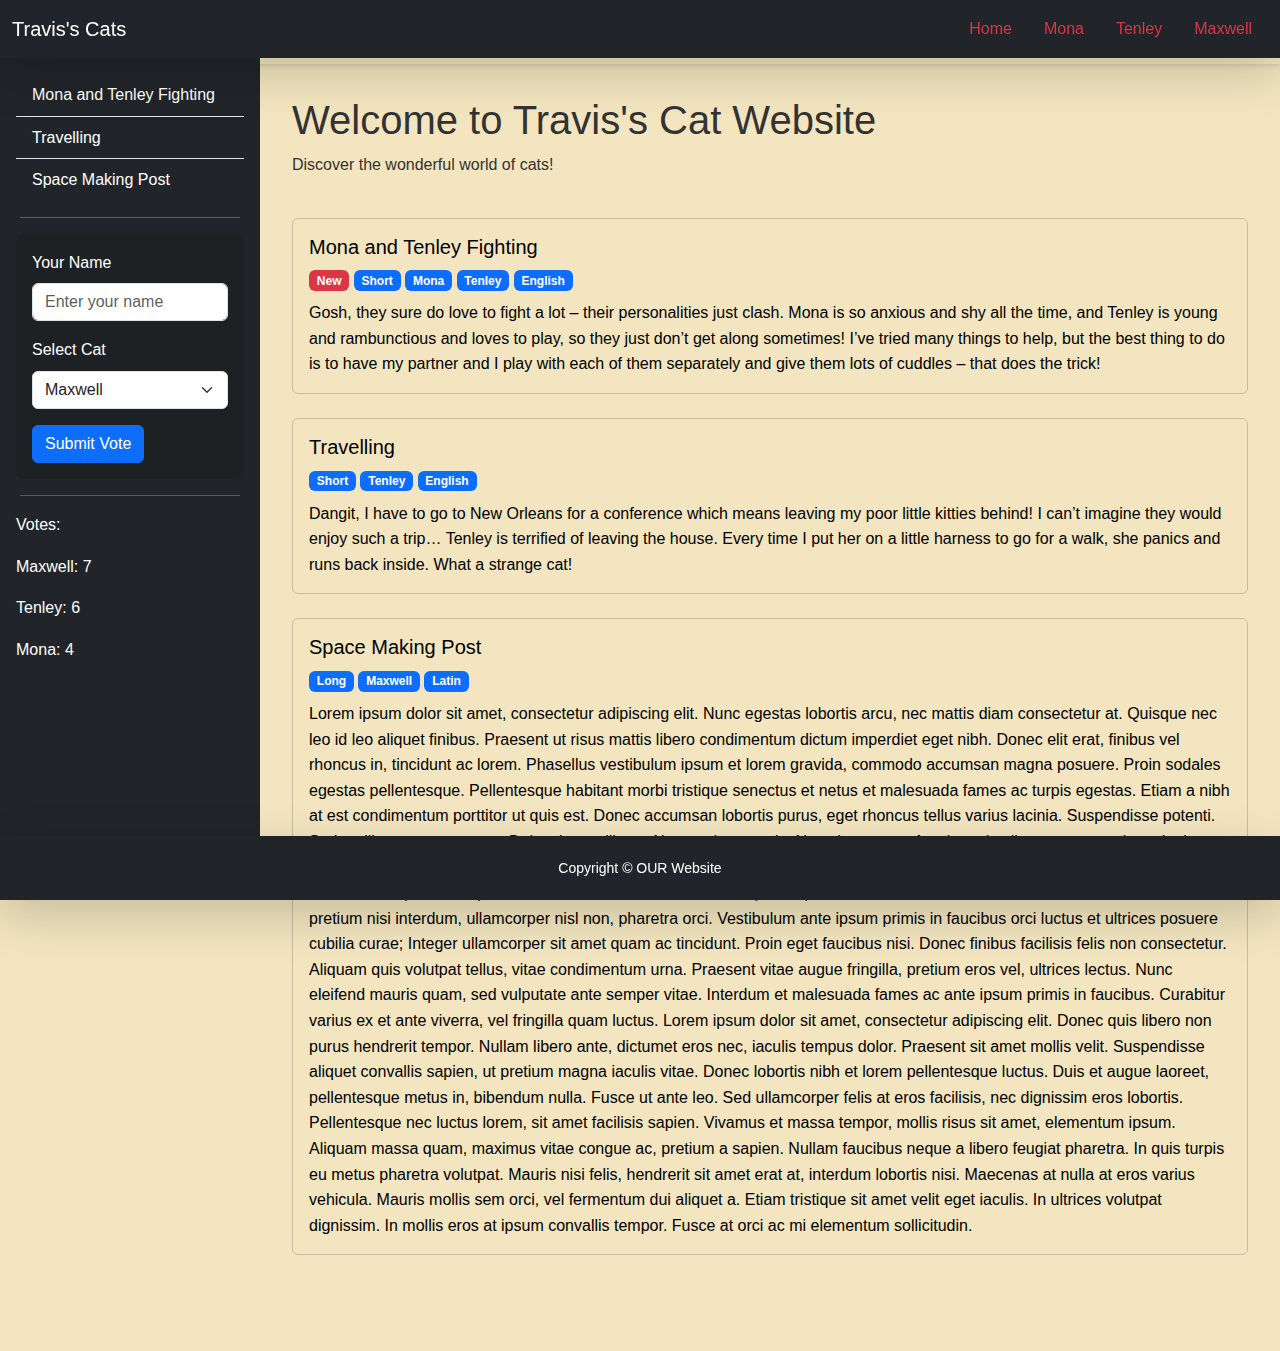
==== index.html @ 0ede594a "Change structure, add voting functionality, better styling" ====
<!DOCTYPE html>
<html lang="en">

<head>
    <meta charset="UTF-8">
    <meta name="viewport" content="width=device-width, initial-scale=1.0">
    <link href="https://cdn.jsdelivr.net/npm/bootstrap@5.3.3/dist/css/bootstrap.min.css" rel="stylesheet"
        integrity="sha384-QWTKZyjpPEjISv5WaRU9OFeRpok6YctnYmDr5pNlyT2bRjXh0JMhjY6hW+ALEwIH" crossorigin="anonymous">
    <link rel="stylesheet" href="resources/css/style.css">
    <link rel="stylesheet" href="resources/css/home.css">
    <script src="scripts/jquery-3.7.1.min.js"></script>
    <script src="scripts/script.js"></script>
    <title>Travis's cats</title>
</head>

<body class="d-flex flex-column min-vh-100">
    <header class="header">
        <!-- HEADER -->
        <nav class="navbar navbar-expand-md navbar-dark bg-dark shadow-lg">
            <div class="container-fluid">
                <a href="/" class="navbar-brand d-flex align-items-center">
                    Travis's Cats
                </a>
                <nav class="horizontal-nav d-none d-md-flex">
                    <ul class="nav">
                        <li class="nav-item">
                            <a class="nav-link link-danger" href="index.html">Home</a>
                        </li>
                        <li class="nav-item">
                            <a class="nav-link link-danger" href="pages/mona.html">Mona</a>
                        </li>
                        <li class="nav-item">
                            <a class="nav-link link-danger" href="pages/tenley.html">Tenley</a>
                        </li>
                        <li class="nav-item">
                            <a class="nav-link link-danger" href="pages/maxwell.html">Maxwell</a>
                        </li>
                    </ul>
                </nav>
                <button class="navbar-toggler mobile-menu-toggle" type="button" aria-label="Toggle navigation">
                    <span class="navbar-toggler-icon"></span>
                </button>
            </div>
        </nav>

        <!-- SIDEBAR -->
        <nav class="sidebar d-md-block px-3 block collapse bg-dark text-white">
            <nav class="horizontal-nav-mobile d-md-none d-flex justify-content-center">
                <ul class="nav">
                    <li class="nav-item">
                        <a class="nav-link link-danger" href="index.html">Home</a>
                    </li>
                    <li class="nav-item">
                        <a class="nav-link link-danger" href="pages/mona.html">Mona</a>
                    </li>
                    <li class="nav-item">
                        <a class="nav-link link-danger" href="pages/tenley.html">Tenley</a>
                    </li>
                    <li class="nav-item">
                        <a class="nav-link link-danger" href="pages/maxwell.html">Maxwell</a>
                    </li>
                </ul>
            </nav>
            <hr class="my-3 mx-1 d-md-none"/>
            <div class="sidebar-element-margin list-group list-group-flush">
                <a href="#article1" class="list-group-item list-group-item-action bg-dark text-white">Mona and Tenley Fighting</a>
                <a href="#article2" class="list-group-item list-group-item-action bg-dark text-white">Travelling</a>
                <a href="#article3" class="list-group-item list-group-item-action bg-dark text-white">Space Making Post</a>
            </div>
            <hr class="my-3 mx-1"/>
            <form id="voteForm">
                <div class="mb-3">
                    <label for="inputName" class="form-label text-white">Your Name</label>
                    <input type="text" class="form-control" id="inputName" placeholder="Enter your name" required>
                </div>
                <div class="mb-3">
                    <label for="catSelect" class="form-label text-white">Select Cat</label>
                    <select id="catSelect" class="form-select" aria-label="Select a cat to vote for">
                        <option value="Maxwell" selected>Maxwell</option>
                        <option value="Tenley">Tenley</option>
                        <option value="Mona">Mona</option>
                    </select>
                </div>
                <button type="submit" class="btn btn-primary">Submit Vote</button>
            </form>
            <hr class="my-3 mx-1"/>
            <p>Votes:</p>
            <p>Maxwell: <span id="maxwell-votes">7</span></p>
            <p>Tenley: <span id="tenley-votes">6</span></p>
            <p>Mona: <span id="mona-votes">4</span></p>
        </nav>
    </header>

    <!-- MAIN CONTENT -->
    <main>
        <div class="container-fluid p-4">
            <h1>Welcome to Travis's Cat Website</h1>
            <p>Discover the wonderful world of cats!</p>
            <div class="row g-4 mt-3">
                <!-- Blog Post 1 -->
                <div class="col-12">
                    <article class="card bg-transparent text-black h-100">
                        <div class="card-body">
                            <h5 id="article1" class="card-title">Mona and Tenley Fighting</h5>
                            <div class="mb-2">
                                <span class="badge bg-danger">New</span>
                                <span class="badge bg-primary">Short</span>
                                <span class="badge bg-primary">Mona</span>
                                <span class="badge bg-primary">Tenley</span>
                                <span class="badge bg-primary">English</span>
                            </div>
                            <p class="card-text">Gosh, they sure do love to fight a lot – their personalities just
                                clash. Mona is so anxious and shy all the
                                time, and Tenley is young and rambunctious and loves to play, so they just don’t get
                                along sometimes! I’ve
                                tried many things to help, but the best thing to do is to have my partner and I play
                                with each of them
                                separately and give them lots of cuddles – that does the trick!
                            </p>

                        </div>
                    </article>
                </div>
                <div class="col-12">
                    <article class="card bg-transparent text-black h-100">
                        <div class="card-body">
                            <h5 id="article2" class="card-title">Travelling</h5>
                            <div class="mb-2">
                                <span class="badge bg-primary">Short</span>
                                <span class="badge bg-primary">Tenley</span>
                                <span class="badge bg-primary">English</span>
                            </div>
                            <p class="card-text">Dangit, I have to go to New Orleans for a conference which means
                                leaving my poor little kitties behind! I
                                can’t imagine they would enjoy such a trip… Tenley is terrified of leaving the house.
                                Every time I put her
                                on a little harness to go for a walk, she panics and runs back inside. What a strange
                                cat!
                            </p>
                        </div>
                    </article>
                </div>
                <div class="col-12">
                    <article class="card bg-transparent text-black h-100">
                        <div class="card-body">
                            <h5 id="article3" class="card-title">Space Making Post</h5>
                            <div class="mb-2">
                                <span class="badge bg-primary">Long</span>
                                <span class="badge bg-primary">Maxwell</span>
                                <span class="badge bg-primary">Latin</span>
                            </div>
                            <p class="card-text">Lorem ipsum dolor sit amet, consectetur adipiscing elit. Nunc egestas
                                lobortis arcu, nec mattis diam
                                consectetur at. Quisque nec leo id leo aliquet finibus. Praesent ut risus mattis libero
                                condimentum dictum
                                imperdiet eget nibh. Donec elit erat, finibus vel rhoncus in, tincidunt ac lorem.
                                Phasellus vestibulum ipsum
                                et lorem gravida, commodo accumsan magna posuere. Proin sodales egestas pellentesque.
                                Pellentesque
                                habitant morbi tristique senectus et netus et malesuada fames ac turpis egestas. Etiam a
                                nibh at est
                                condimentum porttitor ut quis est. Donec accumsan lobortis purus, eget rhoncus tellus
                                varius lacinia.
                                Suspendisse potenti. Sed mollis egestas tempus. Duis a lectus libero. Nam sed est
                                turpis. Nunc justo arcu,
                                feugiat quis elit eu, cursus euismod mi. Curabitur rutrum nisl libero, in elementum
                                neque volutpat euismod.
                                Mauris semper sollicitudin purus nec tempus.
                                Ut mattis nulla sem, ac tristique est aliquam et. Maecenas lorem velit, ornare quis
                                aliquam sed, viverra vitae
                                diam. Duis et sem mi. Praesent pretium nisi interdum, ullamcorper nisl non, pharetra
                                orci. Vestibulum ante
                                ipsum primis in faucibus orci luctus et ultrices posuere cubilia curae; Integer
                                ullamcorper sit amet quam ac
                                tincidunt. Proin eget faucibus nisi. Donec finibus facilisis felis non consectetur.
                                Aliquam quis volutpat
                                tellus, vitae condimentum urna. Praesent vitae augue fringilla, pretium eros vel,
                                ultrices lectus.
                                Nunc eleifend mauris quam, sed vulputate ante semper vitae. Interdum et malesuada fames
                                ac ante ipsum
                                primis in faucibus. Curabitur varius ex et ante viverra, vel fringilla quam luctus.
                                Lorem ipsum dolor sit
                                amet, consectetur adipiscing elit. Donec quis libero non purus hendrerit tempor. Nullam
                                libero ante, dictumet eros nec, iaculis tempus dolor. Praesent sit amet mollis velit.
                                Suspendisse aliquet convallis sapien, ut
                                pretium magna iaculis vitae. Donec lobortis nibh et lorem pellentesque luctus.
                                Duis et augue laoreet, pellentesque metus in, bibendum nulla. Fusce ut ante leo. Sed
                                ullamcorper felis at
                                eros facilisis, nec dignissim eros lobortis. Pellentesque nec luctus lorem, sit amet
                                facilisis sapien. Vivamus
                                et massa tempor, mollis risus sit amet, elementum ipsum. Aliquam massa quam, maximus
                                vitae congue ac,
                                pretium a sapien. Nullam faucibus neque a libero feugiat pharetra. In quis turpis eu
                                metus pharetra volutpat.
                                Mauris nisi felis, hendrerit sit amet erat at, interdum lobortis nisi. Maecenas at nulla
                                at eros varius vehicula.
                                Mauris mollis sem orci, vel fermentum dui aliquet a. Etiam tristique sit amet velit eget
                                iaculis. In ultrices
                                volutpat dignissim. In mollis eros at ipsum convallis tempor. Fusce at orci ac mi
                                elementum sollicitudin.
                            </p>
                        </div>
                    </article>
                </div>
            </div>
        </div>
    </main>

    <!-- FOOTER -->
    <footer class="footer bg-dark text-white d-flex align-items-center justify-content-center shadow-lg">
        <small>Copyright © OUR Website</small>
    </footer>

    <script src="https://cdn.jsdelivr.net/npm/bootstrap@5.3.3/dist/js/bootstrap.bundle.min.js"
        integrity="sha384-YvpcrYf0tY3lHB60NNkmXc5s9fDVZLESaAA55NDzOxhy9GkcIdslK1eN7N6jIeHz"
        crossorigin="anonymous"></script>
</body>

</html>
---- resources/css/style.css ----
:root {
    --background-color: #F2E5BF;
    --sidebar-width: 260px;
    --header-footer-height: 4rem;
    --hover-background: #636b72;
    --active-background: #3d4349;
    --text-primary: #333;
    --text-light: #f8f9fa;
}

/* Reset and Base Styles */
*, 
*::before, 
*::after {
    box-sizing: border-box;
    margin: 0;
    padding: 0;
}

body {
    background-color: var(--background-color);
    font-family: 'Arial', 'Helvetica', sans-serif;
    line-height: 1.6;
    color: var(--text-primary);
}

/* Layout Sections */
.header {
    height: var(--header-footer-height);
    position: fixed;
    top: 0;
    width: 100%;
    z-index: 1000;
    box-shadow: 0 2px 4px rgba(0,0,0,0.1);
}

.sidebar {
    position: fixed;
    top: 0;
    bottom: 0;
    left: 0;
    width: var(--sidebar-width);
    padding: var(--header-footer-height) 0;
    z-index: -1;
    overflow-y: auto;
    transition: transform 0.3s ease;
}

main {
    margin-top: var(--header-footer-height);
    margin-bottom: var(--header-footer-height);
    margin-left: var(--sidebar-width);
    padding: 0.5rem;
}

.footer {
    height: var(--header-footer-height);
    position: fixed;
    bottom: 0;
    width: 100%;
    z-index: 1000;
}

/* Responsive Design */
@media (max-width: 767px) {
    .sidebar {
        width: 100%;
        height: auto;
        position: static;
        text-align: center;
        padding: 0.5rem 1rem 1rem 1rem;
        transform: translateX(-100%);
    }

    .sidebar.show {
        transform: translateX(0);
    }

    main {
        margin-left: 0;
    }
}

/* Form Styling */
.sidebar form {
    background-color: rgba(0,0,0,0.1);
    padding: 1rem;
    border-radius: 8px;
}

.sidebar form .form-label {
    color: var(--text-light);
    margin-bottom: 0.5rem;
}

/* Utility Classes */
.text-muted {
    color: rgba(255,255,255,0.7);
}
---- resources/css/home.css ----
h1, h2, h3, h4, h5, h6 {
    scroll-margin-top: var(--header-footer-height);
}

/* List Group Items */
.list-group-item {
    transition: all 0.3s ease;
}

.list-group-item:hover {
    background-color: var(--hover-background) !important;
    color: #ffffff !important;
    box-shadow: 0 4px 6px rgba(0,0,0,0.1);
}

.list-group-item:active,
.list-group-item.active {
    background-color: var(--active-background) !important;
    color: #ffffff !important;
    box-shadow: 0 2px 4px rgba(0,0,0,0.2);
}

.sidebar-element-margin {
    margin-top: 10px;
}
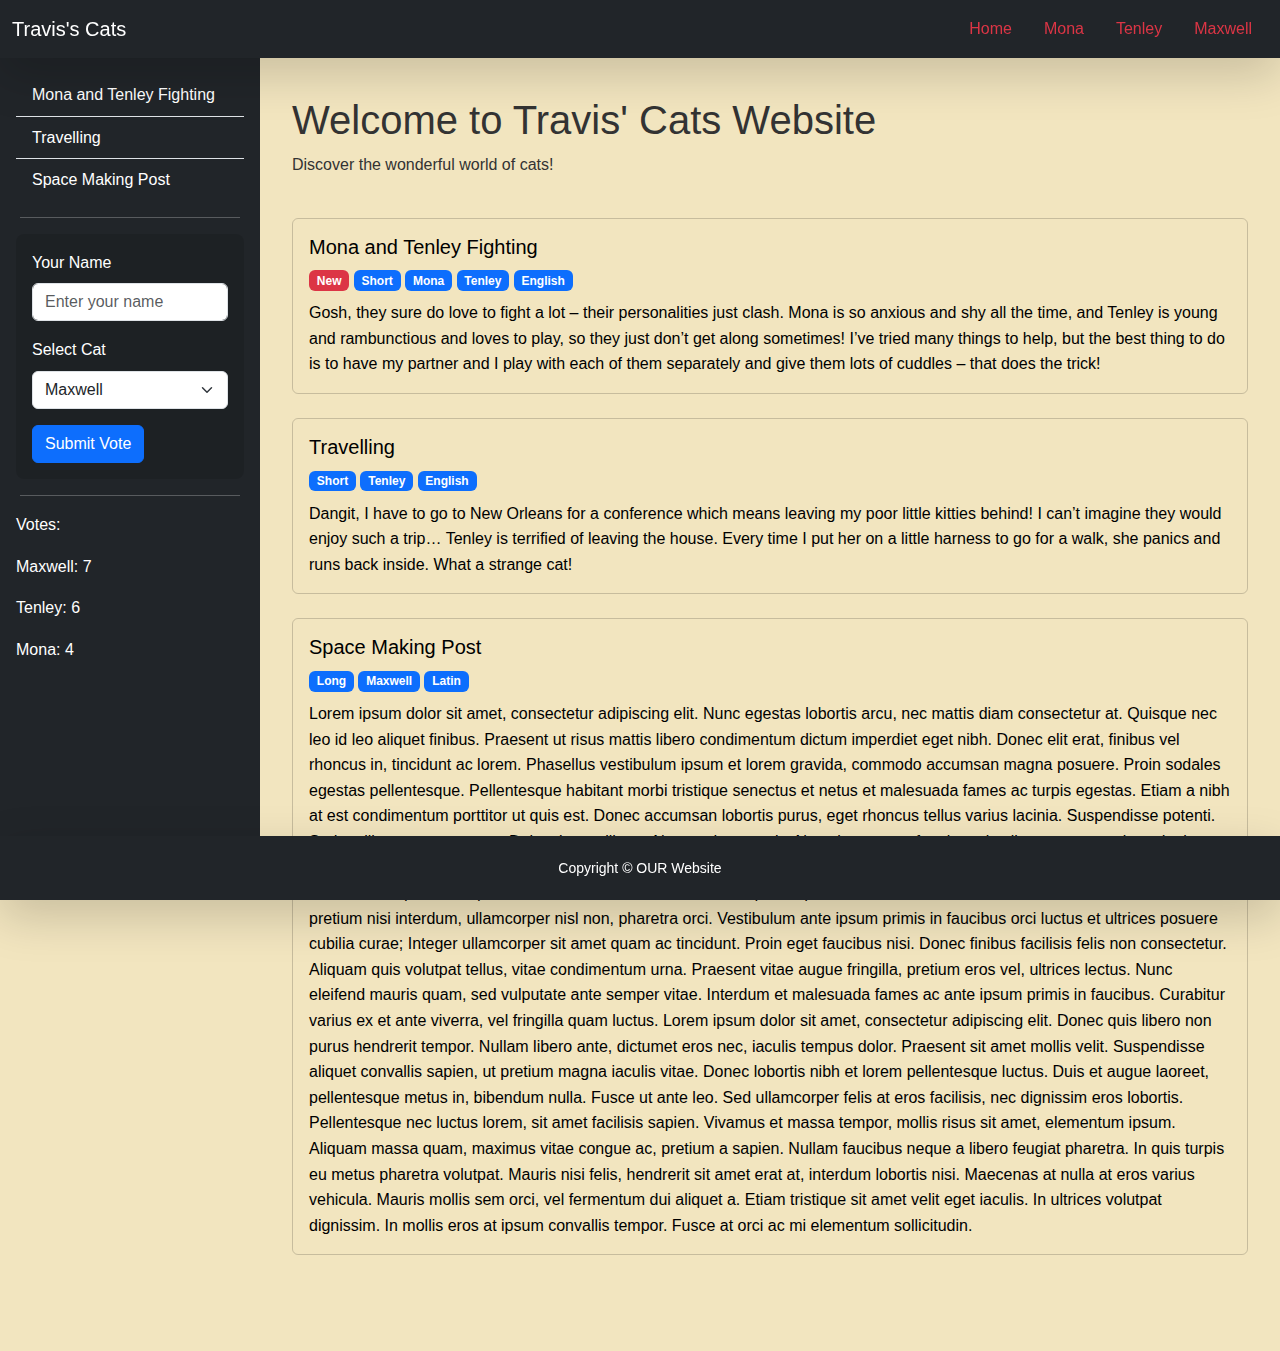
==== commit 6cdb3320: "Finish mona's page and small tweaks" ====
--- a/index.html
+++ b/index.html
@@ -6,10 +6,11 @@
     <meta name="viewport" content="width=device-width, initial-scale=1.0">
     <link href="https://cdn.jsdelivr.net/npm/bootstrap@5.3.3/dist/css/bootstrap.min.css" rel="stylesheet"
         integrity="sha384-QWTKZyjpPEjISv5WaRU9OFeRpok6YctnYmDr5pNlyT2bRjXh0JMhjY6hW+ALEwIH" crossorigin="anonymous">
-    <link rel="stylesheet" href="resources/css/style.css">
+    <link rel="stylesheet" href="resources/css/root_style.css">
     <link rel="stylesheet" href="resources/css/home.css">
     <script src="scripts/jquery-3.7.1.min.js"></script>
-    <script src="scripts/script.js"></script>
+    <script src="scripts/root_script.js"></script>
+    <script src="scripts/home.js"></script>
     <title>Travis's cats</title>
 </head>
 
@@ -61,13 +62,15 @@
                     </li>
                 </ul>
             </nav>
-            <hr class="my-3 mx-1 d-md-none"/>
+            <hr class="my-3 mx-1 d-md-none">
             <div class="sidebar-element-margin list-group list-group-flush">
-                <a href="#article1" class="list-group-item list-group-item-action bg-dark text-white">Mona and Tenley Fighting</a>
+                <a href="#article1" class="list-group-item list-group-item-action bg-dark text-white">Mona and Tenley
+                    Fighting</a>
                 <a href="#article2" class="list-group-item list-group-item-action bg-dark text-white">Travelling</a>
-                <a href="#article3" class="list-group-item list-group-item-action bg-dark text-white">Space Making Post</a>
+                <a href="#article3" class="list-group-item list-group-item-action bg-dark text-white">Space Making
+                    Post</a>
             </div>
-            <hr class="my-3 mx-1"/>
+            <hr class="my-3 mx-1">
             <form id="voteForm">
                 <div class="mb-3">
                     <label for="inputName" class="form-label text-white">Your Name</label>
@@ -83,7 +86,7 @@
                 </div>
                 <button type="submit" class="btn btn-primary">Submit Vote</button>
             </form>
-            <hr class="my-3 mx-1"/>
+            <hr class="my-3 mx-1">
             <p>Votes:</p>
             <p>Maxwell: <span id="maxwell-votes">7</span></p>
             <p>Tenley: <span id="tenley-votes">6</span></p>
@@ -94,7 +97,7 @@
     <!-- MAIN CONTENT -->
     <main>
         <div class="container-fluid p-4">
-            <h1>Welcome to Travis's Cat Website</h1>
+            <h1>Welcome to Travis' Cats Website</h1>
             <p>Discover the wonderful world of cats!</p>
             <div class="row g-4 mt-3">
                 <!-- Blog Post 1 -->
--- a/resources/css/root_style.css
+++ b/resources/css/root_style.css
@@ -0,0 +1,92 @@
+:root {
+    --background-color: #F2E5BF;
+    --sidebar-width: 260px;
+    --header-footer-height: 4rem;
+    --hover-background: #636b72;
+    --active-background: #3d4349;
+    --text-primary: #333;
+    --text-light: #f8f9fa;
+}
+
+/* Reset and Base Styles */
+*,
+*::before,
+*::after {
+    box-sizing: border-box;
+    margin: 0;
+    padding: 0;
+}
+
+body {
+    background-color: var(--background-color);
+    font-family: 'Arial', 'Helvetica', sans-serif;
+    line-height: 1.6;
+    color: var(--text-primary);
+}
+
+/* Layout Sections */
+.header {
+    height: var(--header-footer-height);
+    position: fixed;
+    top: 0;
+    width: 100%;
+    z-index: 1000;
+}
+
+.sidebar {
+    position: fixed;
+    top: 0;
+    bottom: 0;
+    left: 0;
+    width: var(--sidebar-width);
+    padding: var(--header-footer-height) 0;
+    z-index: -1;
+    overflow-y: auto;
+    transition: transform 0.3s ease;
+}
+
+main {
+    margin-top: var(--header-footer-height);
+    margin-bottom: var(--header-footer-height);
+    margin-left: var(--sidebar-width);
+    padding: 0.5rem;
+}
+
+.footer {
+    height: var(--header-footer-height);
+    position: fixed;
+    bottom: 0;
+    width: 100%;
+    z-index: 1000;
+}
+
+/* Responsive Design */
+@media (max-width: 767px) {
+    .sidebar {
+        width: 100%;
+        height: auto;
+        text-align: center;
+        padding: 0.5rem 1rem 1rem 1rem;
+    }
+
+    main {
+        margin-left: 0;
+    }
+}
+
+/* Form Styling */
+.sidebar form {
+    background-color: rgba(0, 0, 0, 0.1);
+    padding: 1rem;
+    border-radius: 8px;
+}
+
+.sidebar form .form-label {
+    color: var(--text-light);
+    margin-bottom: 0.5rem;
+}
+
+/* Utility Classes */
+.text-muted {
+    color: rgba(255, 255, 255, 0.7);
+}--- a/resources/css/home.css
+++ b/resources/css/home.css
@@ -1,4 +1,9 @@
-h1, h2, h3, h4, h5, h6 {
+h1,
+h2,
+h3,
+h4,
+h5,
+h6 {
     scroll-margin-top: var(--header-footer-height);
 }
 
@@ -10,14 +15,14 @@
 .list-group-item:hover {
     background-color: var(--hover-background) !important;
     color: #ffffff !important;
-    box-shadow: 0 4px 6px rgba(0,0,0,0.1);
+    box-shadow: 0 4px 6px rgba(0, 0, 0, 0.1);
 }
 
 .list-group-item:active,
 .list-group-item.active {
     background-color: var(--active-background) !important;
     color: #ffffff !important;
-    box-shadow: 0 2px 4px rgba(0,0,0,0.2);
+    box-shadow: 0 2px 4px rgba(0, 0, 0, 0.2);
 }
 
 .sidebar-element-margin {
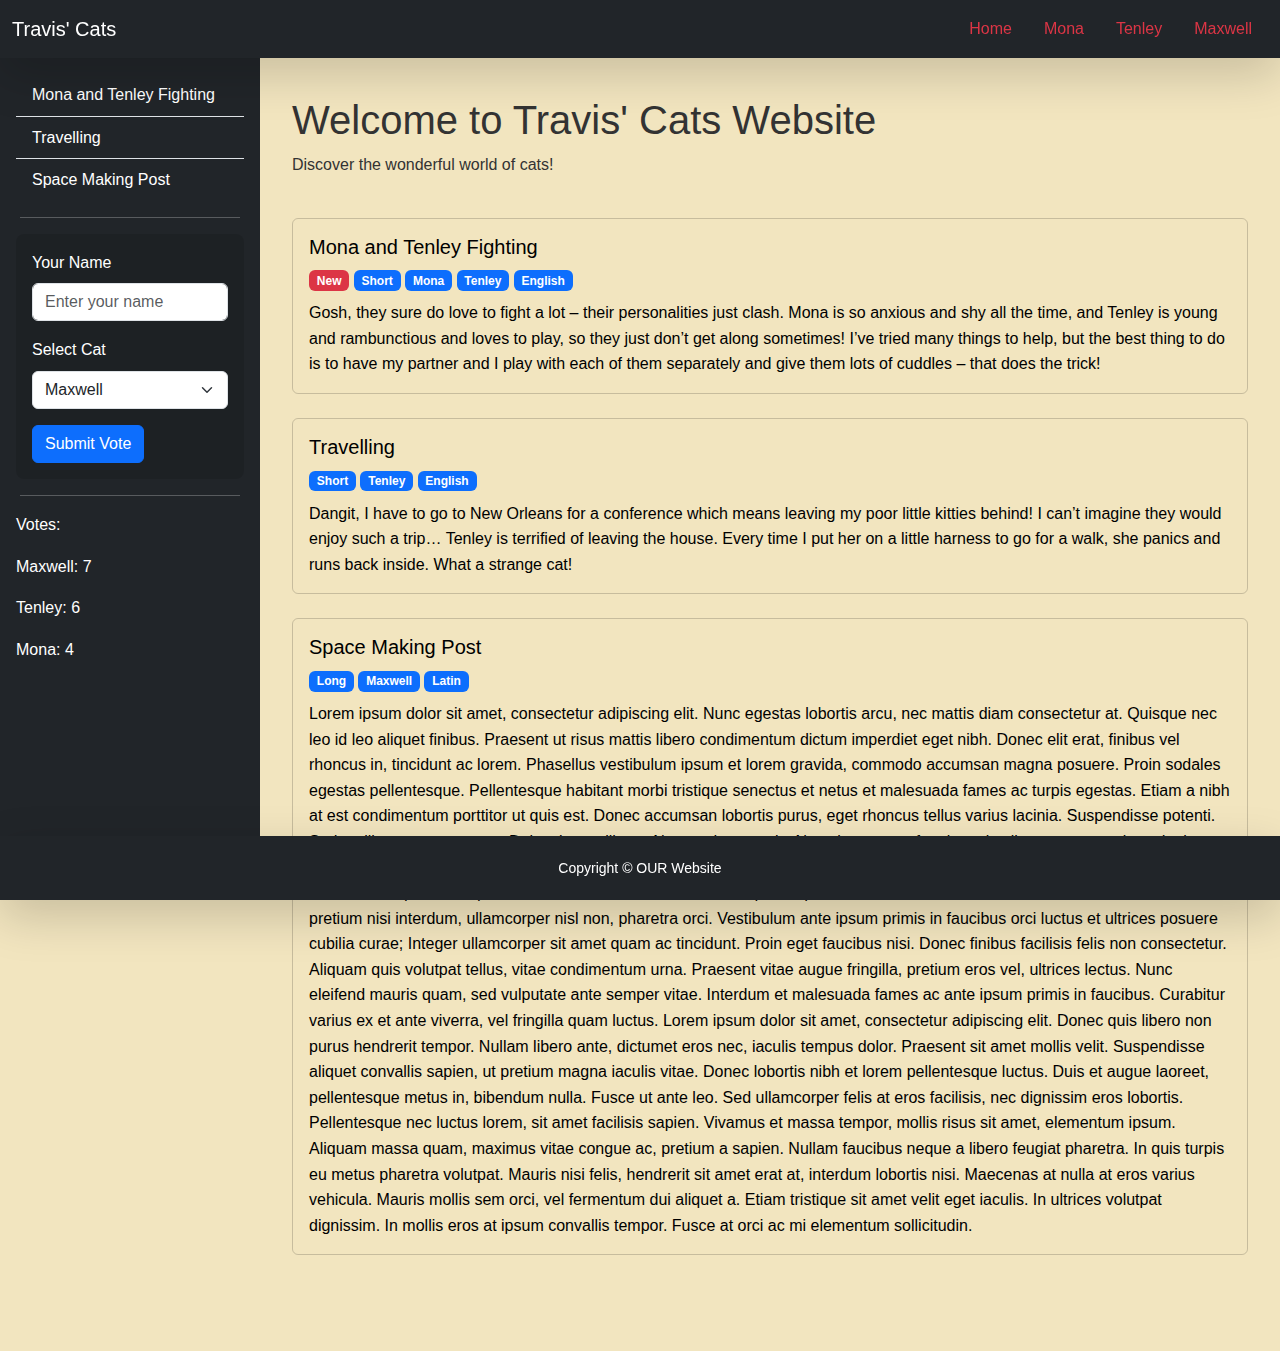
==== commit 7c3204eb: "Merge branch 'vancoder1' of https://github.com/vancoder1/cat-web into silvr" ====
--- a/index.html
+++ b/index.html
@@ -20,7 +20,7 @@
         <nav class="navbar navbar-expand-md navbar-dark bg-dark shadow-lg">
             <div class="container-fluid">
                 <a href="/" class="navbar-brand d-flex align-items-center">
-                    Travis's Cats
+                    Travis' Cats
                 </a>
                 <nav class="horizontal-nav d-none d-md-flex">
                     <ul class="nav">
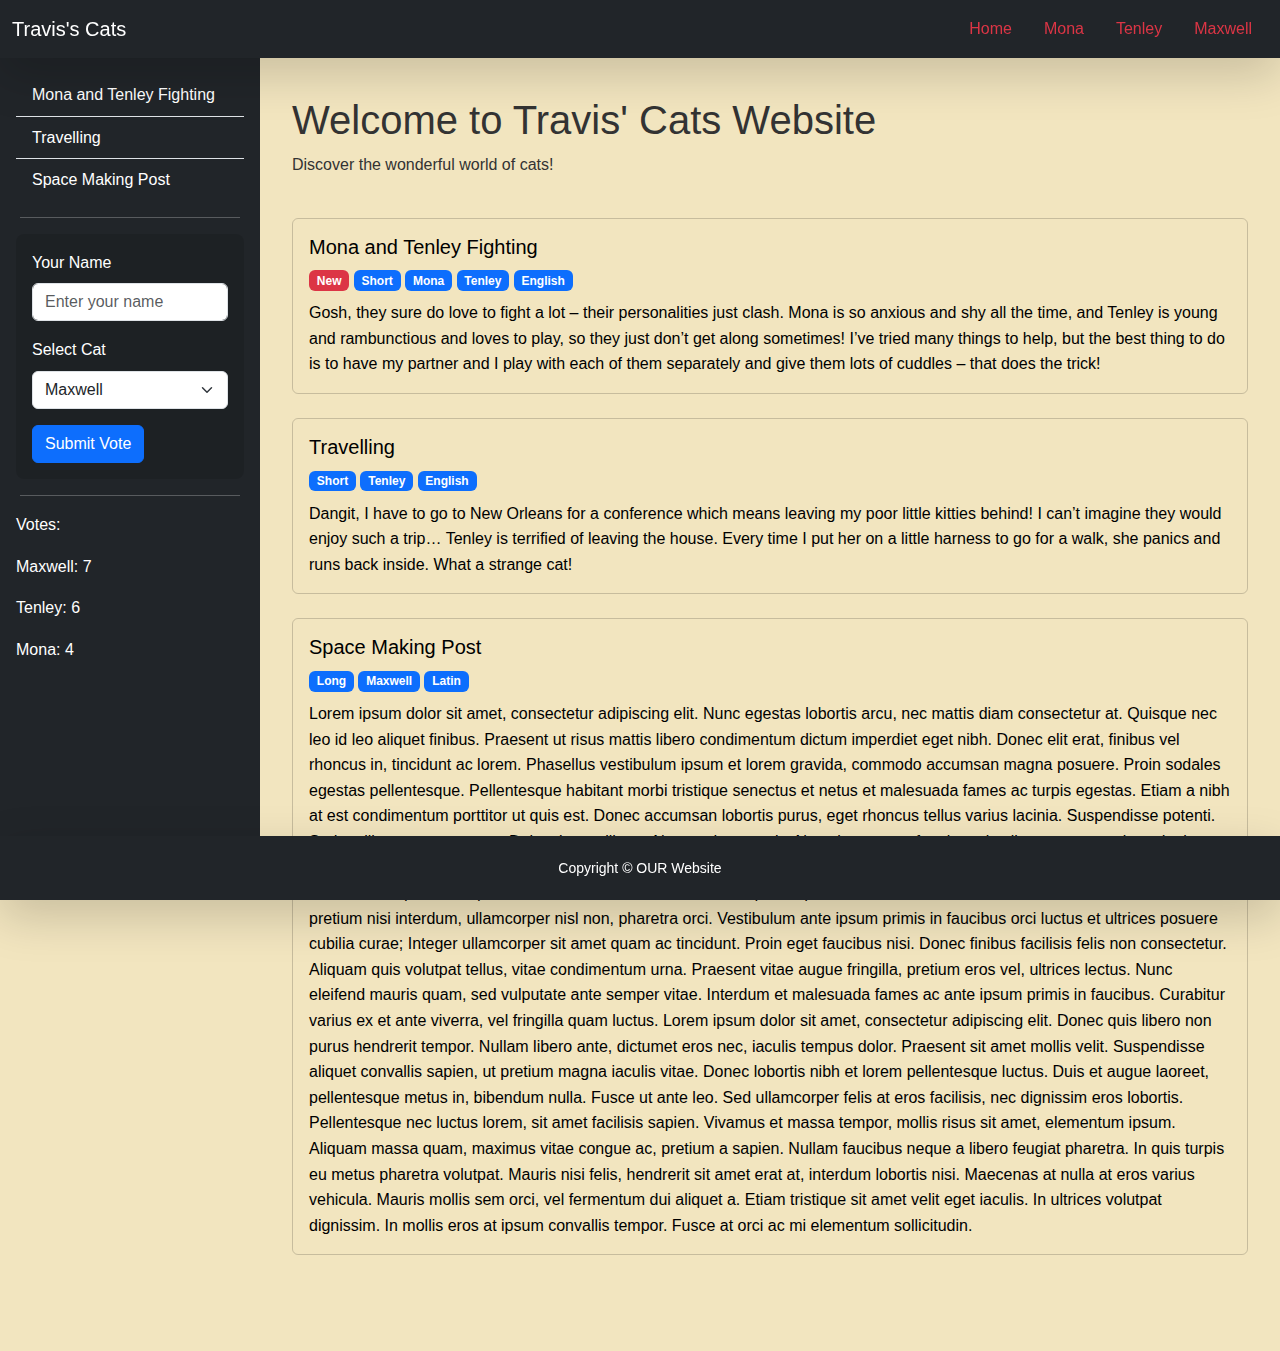
==== commit 3349e61e: "Change a lot of stuff on tenley's page" ====
--- a/index.html
+++ b/index.html
@@ -20,7 +20,7 @@
         <nav class="navbar navbar-expand-md navbar-dark bg-dark shadow-lg">
             <div class="container-fluid">
                 <a href="/" class="navbar-brand d-flex align-items-center">
-                    Travis' Cats
+                    Travis's Cats
                 </a>
                 <nav class="horizontal-nav d-none d-md-flex">
                     <ul class="nav">
--- a/resources/css/root_style.css
+++ b/resources/css/root_style.css
@@ -66,7 +66,6 @@
         width: 100%;
         height: auto;
         text-align: center;
-        padding: 0.5rem 1rem 1rem 1rem;
     }
 
     main {
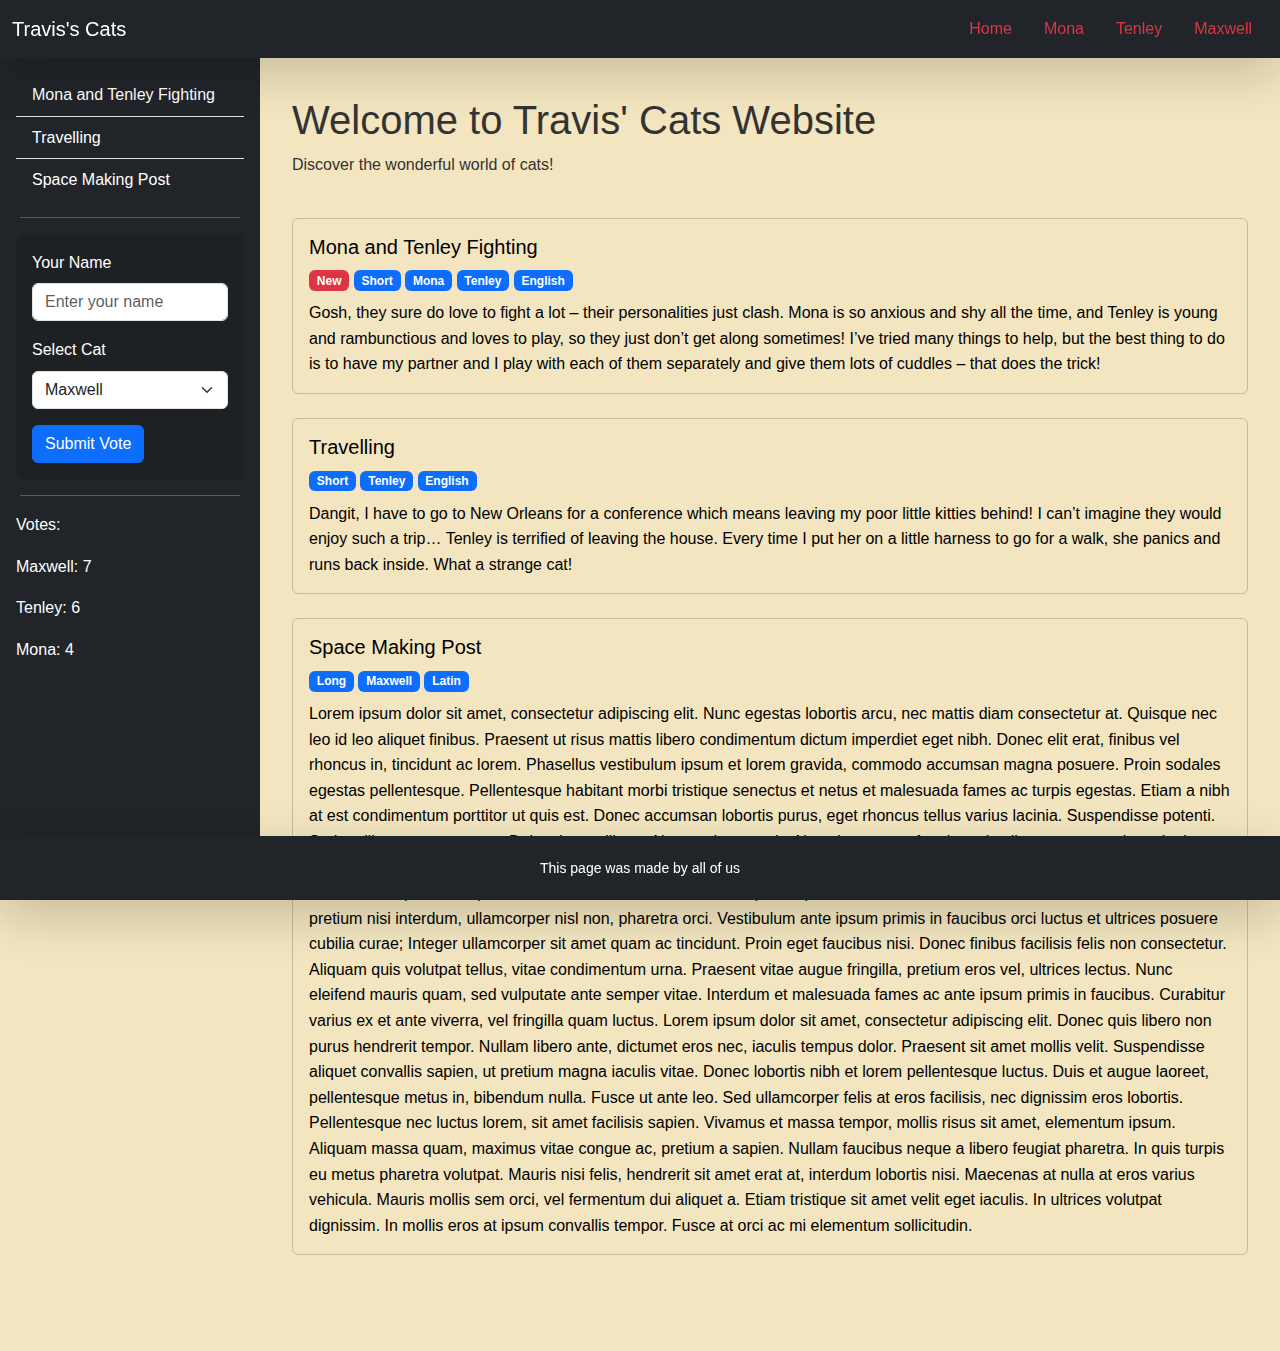
==== commit 54785f23: "Change footer text in index.html" ====
--- a/index.html
+++ b/index.html
@@ -211,7 +211,7 @@
 
     <!-- FOOTER -->
     <footer class="footer bg-dark text-white d-flex align-items-center justify-content-center shadow-lg">
-        <small>Copyright © OUR Website</small>
+        <small>This page was made by all of us</small>
     </footer>
 
     <script src="https://cdn.jsdelivr.net/npm/bootstrap@5.3.3/dist/js/bootstrap.bundle.min.js"
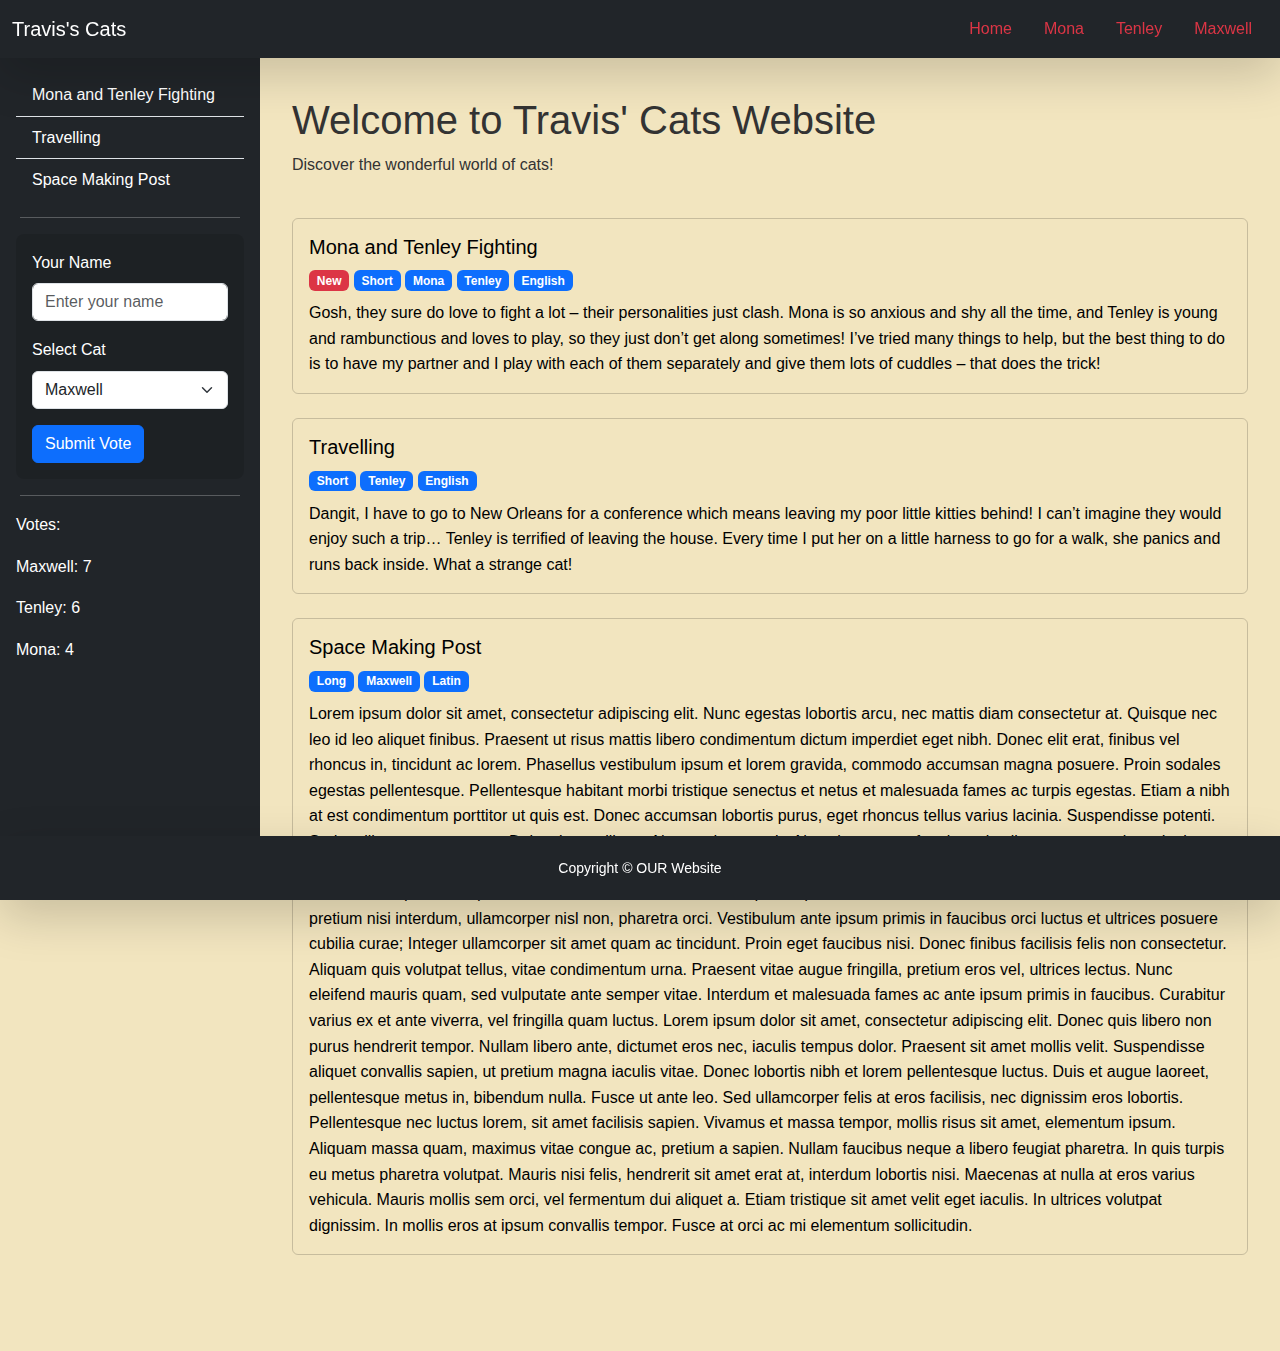
==== commit d18b4a96: "Move all of the script tags to the bottom of the body tag in all html files" ====
--- a/index.html
+++ b/index.html
@@ -8,9 +8,7 @@
         integrity="sha384-QWTKZyjpPEjISv5WaRU9OFeRpok6YctnYmDr5pNlyT2bRjXh0JMhjY6hW+ALEwIH" crossorigin="anonymous">
     <link rel="stylesheet" href="resources/css/root_style.css">
     <link rel="stylesheet" href="resources/css/home.css">
-    <script src="scripts/jquery-3.7.1.min.js"></script>
-    <script src="scripts/root_script.js"></script>
-    <script src="scripts/home.js"></script>
+    
     <title>Travis's cats</title>
 </head>
 
@@ -211,12 +209,15 @@
 
     <!-- FOOTER -->
     <footer class="footer bg-dark text-white d-flex align-items-center justify-content-center shadow-lg">
-        <small>This page was made by all of us</small>
+        <small>Copyright © OUR Website</small>
     </footer>
 
     <script src="https://cdn.jsdelivr.net/npm/bootstrap@5.3.3/dist/js/bootstrap.bundle.min.js"
         integrity="sha384-YvpcrYf0tY3lHB60NNkmXc5s9fDVZLESaAA55NDzOxhy9GkcIdslK1eN7N6jIeHz"
         crossorigin="anonymous"></script>
+    <script src="scripts/jquery-3.7.1.min.js"></script>
+    <script src="scripts/root_script.js"></script>
+    <script src="scripts/home.js"></script>
 </body>
 
 </html>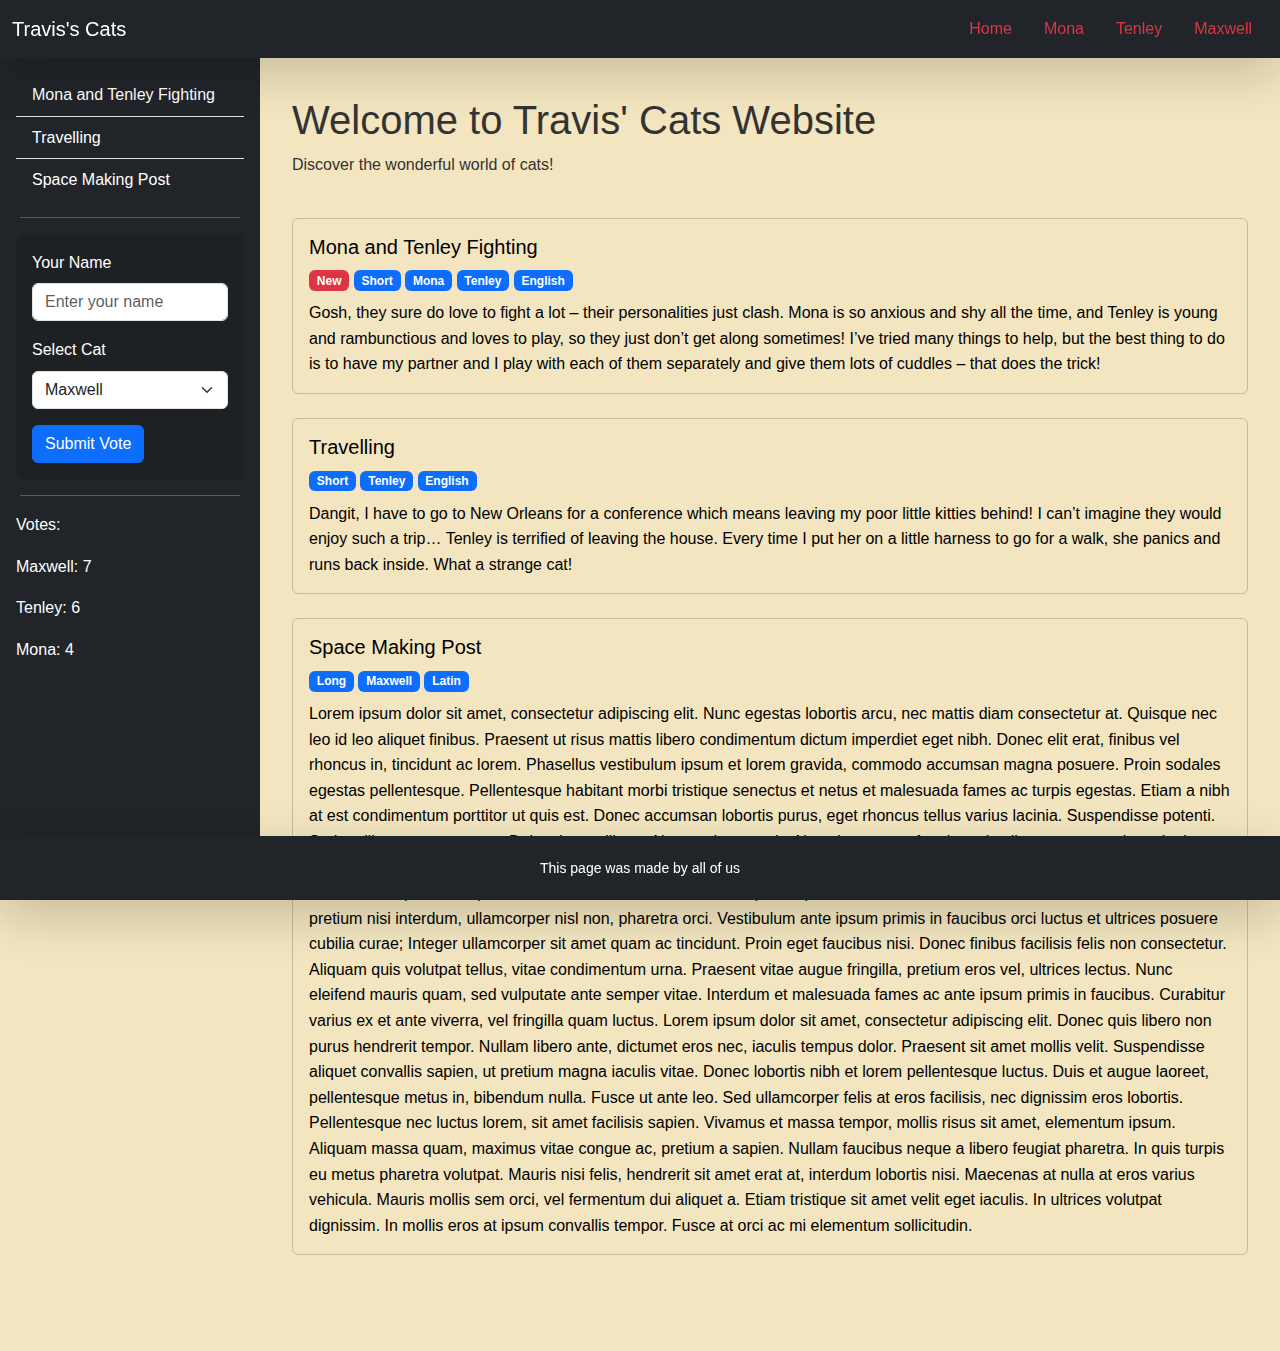
==== commit 24f2071f: "Merge branch 'develop' of https://github.com/vancoder1/cat-web into vancoder1" ====
--- a/index.html
+++ b/index.html
@@ -209,7 +209,7 @@
 
     <!-- FOOTER -->
     <footer class="footer bg-dark text-white d-flex align-items-center justify-content-center shadow-lg">
-        <small>Copyright © OUR Website</small>
+        <small>This page was made by all of us</small>
     </footer>
 
     <script src="https://cdn.jsdelivr.net/npm/bootstrap@5.3.3/dist/js/bootstrap.bundle.min.js"
